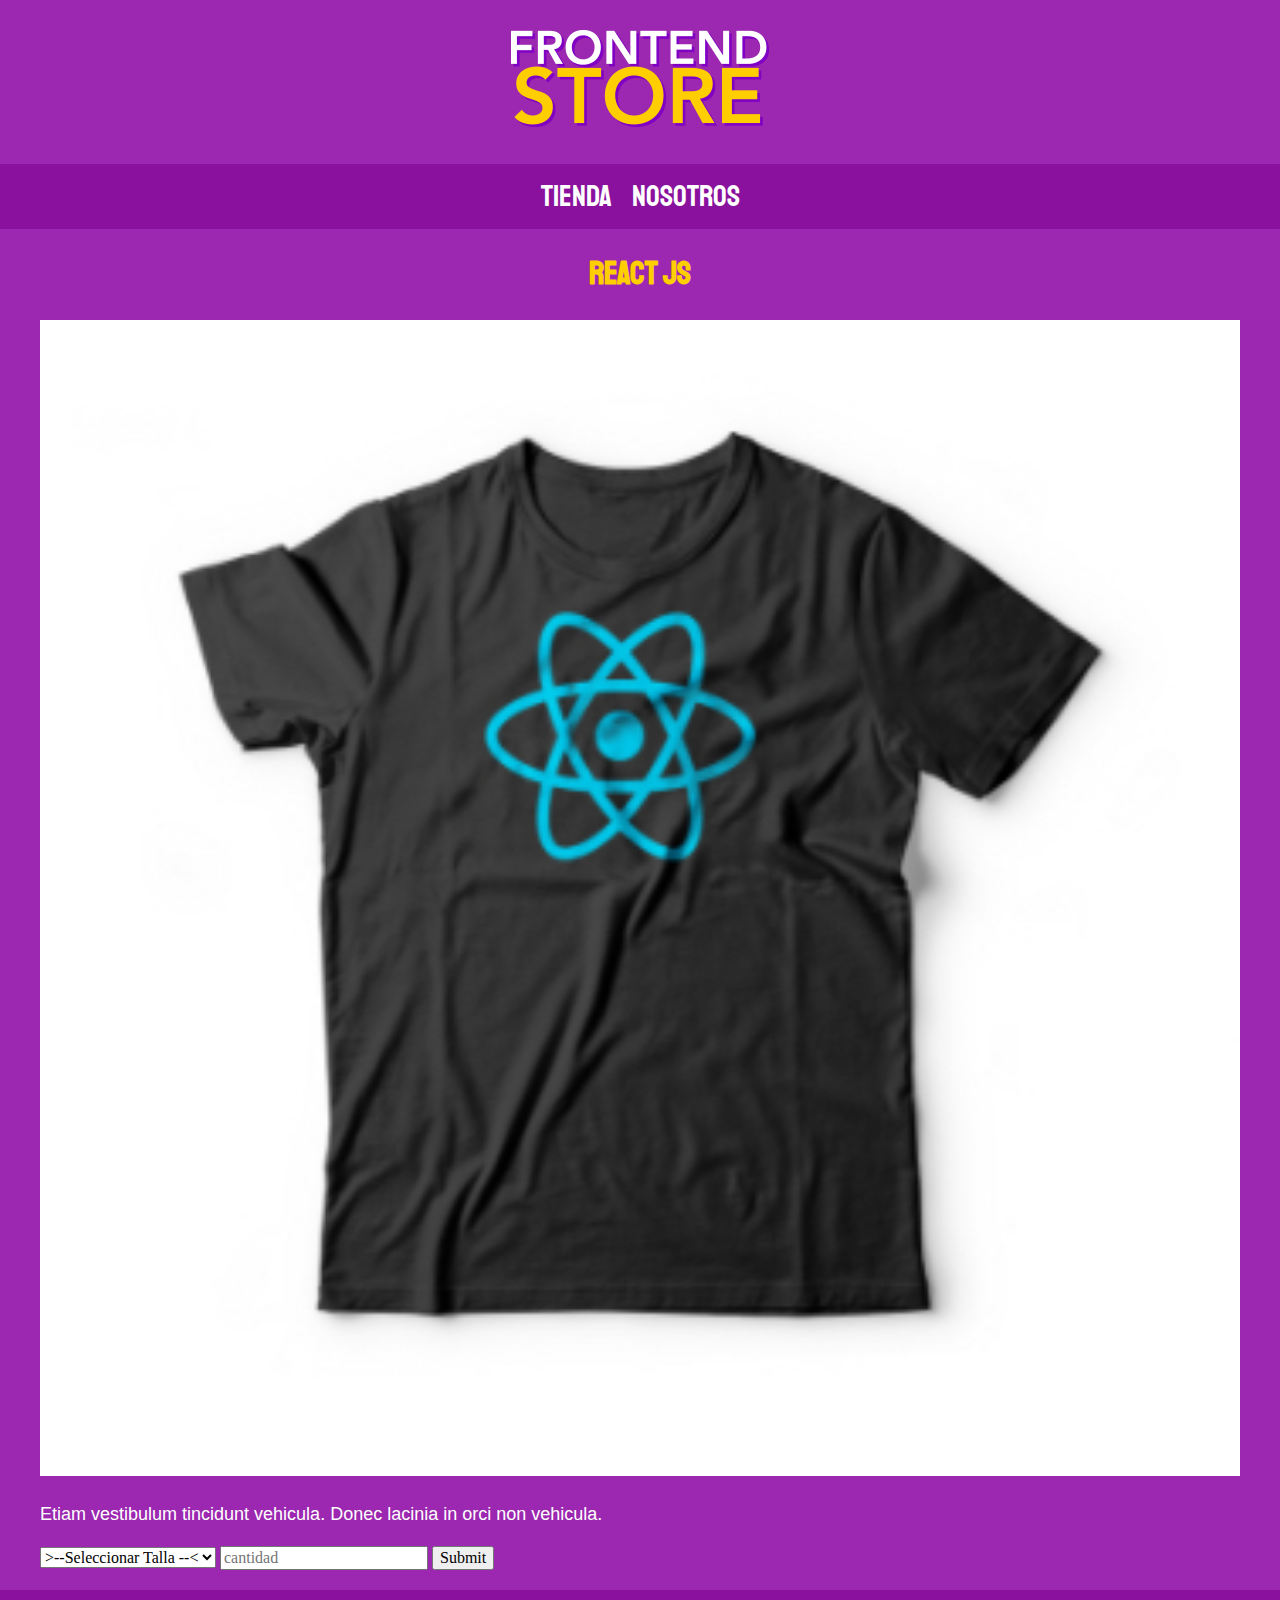
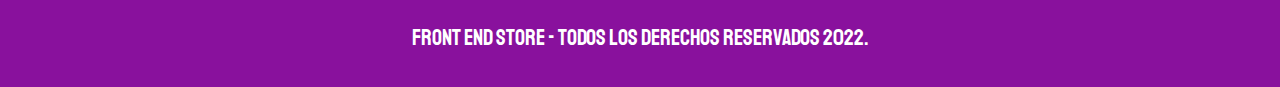
==== productos.html @ 3799b8f1 "Se terminaron de crear los estilos de index.html y se crearon los archivos nosotros.hml y productos." ====
<!DOCTYPE html>
<html lang="es">
<head>
    <meta charset="UTF-8">
    <meta name="viewport" content="width=device-width, initial-scale=1.0">
    <link rel="preload" href="css/style.css" as="style">
    <link href="https://fonts.googleapis.com/css2?family=Staatliches&display=swap"
    rel="stylesheet">
    <link href="./public/style.css" rel="stylesheet">
    <title>Diseñador Freelancer</title>
    <link rel="stylesheet" href="./public/normalize.css">
</head>
<body>
    <header class="header">
        <a href="index.html">
          <img class="header_logo" src="./public/imagenes/logo.png">
        </a>
    </header>

    <nav class="navegacion">
        <a class="navegacion__enlace navegacion__enlace--activo" href="index.html">Tienda</a>
        <a class="navegacion__enlace navegacion__enlace--activo" href="nosotros.html">Nosotros</a>
    </nav>

    <main class="contenedor">
       <h1>React JS</h1>

       <div class="camisa">
        <img class="camisa__imagen" src="./public/imagenes/3.jpg"> 
        <div class="camisa__contenido">
            <p> Etiam vestibulum tincidunt vehicula.
             Donec lacinia in orci non vehicula. </p>

             <form class="formulario">
              <select>
                <!--para que aparezca en el form seleccionar talla pero que no pueda
                marcar esa opcion disabled selected-->
                <option disabled selected>>--Seleccionar Talla --<</option>
                <option>Chica</option>
                <option>Mediana</option>
                <option>Grande</option>
              </select>
              <!--min para que no se pueda seleccionar 0 camisas-->
              <input type="number" placeholder="cantidad" min="1">
              <input type="submit" placeholder="Agregar al carrito">
             </form>

        </div>

       </div>
    </main>

</body>
<footer class="footer">
 <p class="footer__texto">Front End Store - Todos los derechos reservados 2022.</p>
</footer>
---- public/style.css ----
:root{
    --primario:#9C27B0;
    --primarioOscuro:#89119D;
    --secundario: #FFCE00;
    --secundariOscuro:rgb(233,207,2);
    --blanco: #FFF;
    --negro: #000;

    --fuentePrincipal: 'Staatliches',cursive;
}
html {
    box-sizing: border-box;
    font-size: 62.5%;
  }
  *, *:before, *:after {
    box-sizing: inherit;
  }

/* Globales */
body{
    background-color: var(--primario);
    font-size: 1.6rem;
    line-height: 1.5;
}
p{
    font-size: 1.8rem;
    font-family: Arial, Helvetica, sans-serif;
    color: var(--blanco);
}
a{
    text-decoration: none;
}
img{
    width:100%;
}
.contenedor{
    max-width: 120rem;
    margin: 0 auto;
}
h1,h2,h3{
    text-align: center;
    color: var(--secundario);
    font-family: var(--fuentePrincipal);
}
h1{
    font-size: 4rem;
}
h2{
    font-size: 3.2rem;
}
h3{
    font-size: 2.4rem;
}

/* Header */
.header{
    display: flex;
    justify-content: center;
}
.header_logo{
  margin:3rem 0 ;
}
/* Footer*/
.footer{
 background-color: var(--primarioOscuro);
 padding:1rem 0;
 margin-top: 2rem;
}
.footer__texto{
    font-family: var(--fuentePrincipal);
    text-align: center;
    font-size: 2.2rem;

}
/* Navegacion */
.navegacion{
 background-color: var(--primarioOscuro);
 padding:1rem 0;
 display: flex;
 justify-content: center;
 /*gap:2rem;  en vez de poner margin-right para separar los elementos, ponemos gap*/

}
.navegacion__enlace{
 font-family: var(--fuentePrincipal);
 color: var(--blanco);
 font-size: 3rem;
 margin-right: 2rem;
}
.navegacion__enlace:last-of-type{
  margin-right: 0;
}
.navegacion__enlace:hover{/*selecciona el ultimo enlace */
    color: var(--secundario);
}
/* Grid */
.grid{
    display: grid;
    grid-template-columns: repeat(2,1fr);
    column-gap: 2rem;
    row-gap: 2rem;
}
@media(min-width:768px){
    .grid{
        display: grid;
        grid-template-columns: repeat(3,1fr);

    }
    
}
/* Productos*/
.producto{

  padding:2rem;
}
.producto__imagen{
  width: 100%;
}
.producto__informacion{

}
.producto__nombre{
 font-size: 4rem;
}
.producto__precio{
  font-size: 2.8;
  color: var(--secundario);
}
.producto__nombre,
.producto__precio{
    font-family: var(--fuentePrincipal);
    margin: 1rem 0;
    text-align: center;
}
/* Graficos */
.grafico{
 min-height: 30rem;
 background-repeat: no-repeat;
 /*la imagen ocupa todo el lugar disponible*/
 background-size: cover;
}
.grafico--camisa{
    /* 2 y3 linea */
  grid-row: 2/3;
  /* se extiende del 1 hacia el 3 */
  grid-column: 1/3;
  background-image: url(../public/imagenes/grafico1.jpg);
}
.grafico--node{
    background-image: url(../public/imagenes/grafico2.jpg);
    grid-column:1/3 ;
    grid-row: 8/9;
}
@media(min-width:768px){
    .grafico--node{
        grid-row: 5/6;
        grid-column: 2/4;
       }
}

 /*  Nosotros */
 .nosotros{
    display: grid;
    grid-template-rows: repeat(2, auto);
 }
 @media(min-width:768px){
    .nosotros{
        grid-template-columns: repeat(2, 1fr);
        column-gap: 2rem;
       }
 }
 .nosotros__imagen{
    grid-row: 1 / 2;
    width:100%;
   }
 @media(min-width:768px){
     .nosotros__imagen{
        grid-column: 2 / 3;
     }
 }


 /* Bloques */
 .bloques{
    display: grid;
    grid-template-columns: repeat(2,1fr);
    gap:2rem;
 }
 @media(min-width:768px){
     .bloques{
        grid-template-columns: repeat(4,1fr);
     }
 }
 .bloque{
    text-align: center;
 }
 .bloque__imagen{
  width: 100%;
 }
 .bloque__titulo{
    margin: 0%;
 }
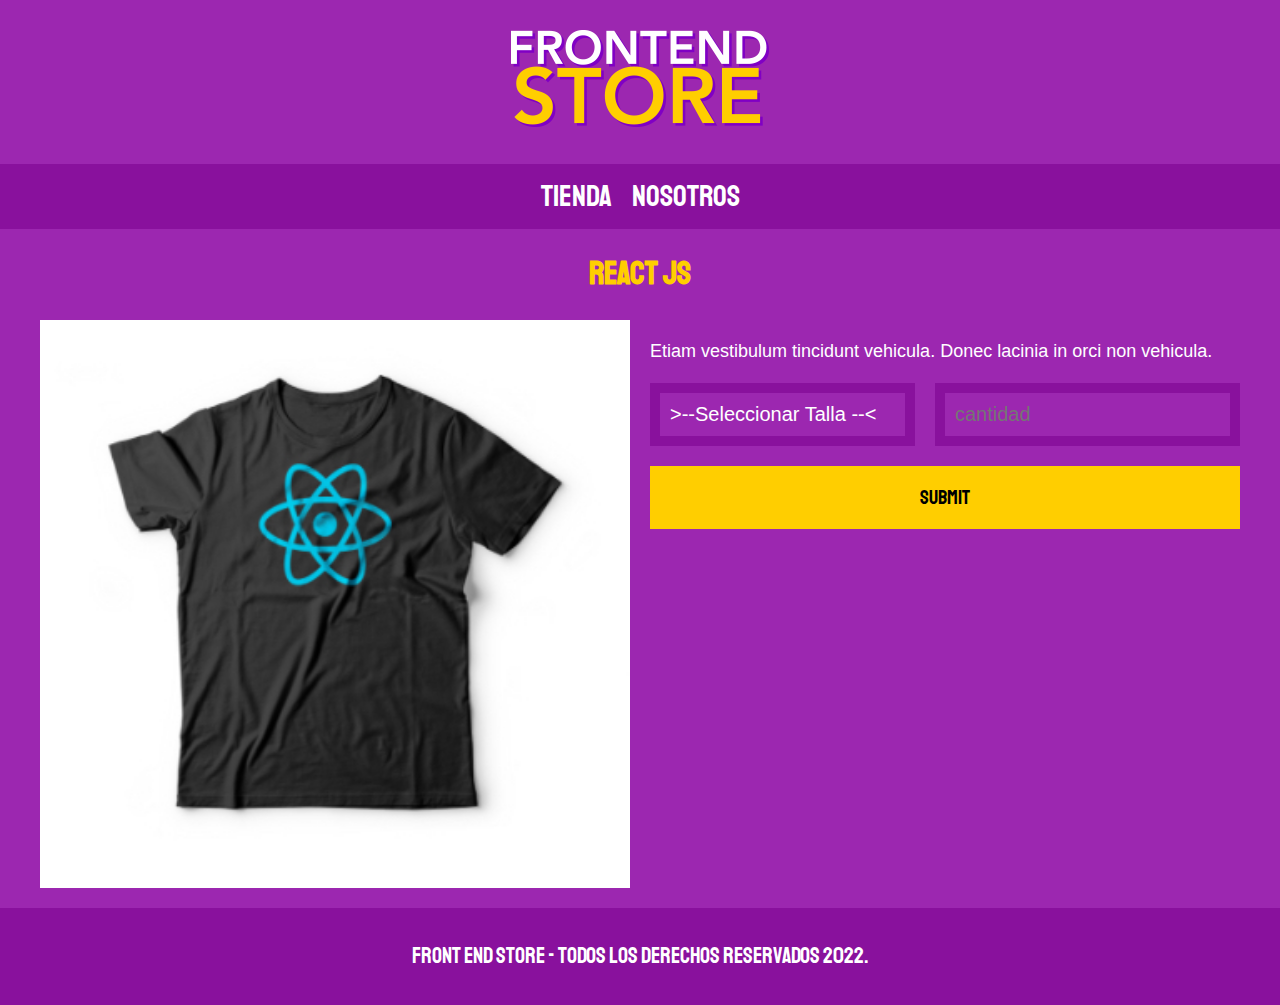
==== commit 41123d26: "Se terminó el archivo productos.html con sus respectivos estilos" ====
--- a/productos.html
+++ b/productos.html
@@ -32,7 +32,7 @@
              Donec lacinia in orci non vehicula. </p>
 
              <form class="formulario">
-              <select>
+              <select class="formulario__campo">
                 <!--para que aparezca en el form seleccionar talla pero que no pueda
                 marcar esa opcion disabled selected-->
                 <option disabled selected>>--Seleccionar Talla --<</option>
@@ -41,8 +41,8 @@
                 <option>Grande</option>
               </select>
               <!--min para que no se pueda seleccionar 0 camisas-->
-              <input type="number" placeholder="cantidad" min="1">
-              <input type="submit" placeholder="Agregar al carrito">
+              <input class="formulario__campo" type="number" placeholder="cantidad" min="1">
+              <input class="formulario__submit" type="submit" placeholder="Agregar al carrito">
              </form>
 
         </div>
--- a/public/style.css
+++ b/public/style.css
@@ -114,7 +114,7 @@
   padding:2rem;
 }
 .producto__imagen{
-  width: 100%;
+
 }
 .producto__informacion{
 
@@ -171,7 +171,6 @@
  }
  .nosotros__imagen{
     grid-row: 1 / 2;
-    width:100%;
    }
  @media(min-width:768px){
      .nosotros__imagen{
@@ -194,9 +193,44 @@
  .bloque{
     text-align: center;
  }
- .bloque__imagen{
-  width: 100%;
- }
  .bloque__titulo{
     margin: 0%;
+ }
+ /* Pagina del producto */
+ @media(min-width:768px){
+     .camisa{
+        display: grid;
+        grid-template-columns: repeat(2,1fr);
+        column-gap: 2rem;
+     }
+ }
+ .formulario{
+   display: grid;
+   grid-template-columns: repeat(2,1fr);
+   gap: 2rem;
+ }
+ .formulario__campo{
+  border-color: var(--primarioOscuro);
+  border-width: 1rem;
+  border-style: solid;
+  background-color: transparent;
+  color: var(--blanco);
+  font-size: 2rem;
+  font-family: Arial, Helvetica, sans-serif;
+  padding: 1rem;
+  appearance: none;
+ }
+ .formulario__submit{
+    background-color: var(--secundario);
+    border: none;
+    font-size: 2rem;
+    font-family: var(--fuentePrincipal);
+    padding:2rem;
+    transition:font-size .3s ease;
+    grid-column: 1/3;
+ }
+ .formulario__submit:hover{
+    font-size: 2.4rem;
+    cursor: pointer;
+    background-color: var(--secundariOscuro);
  }